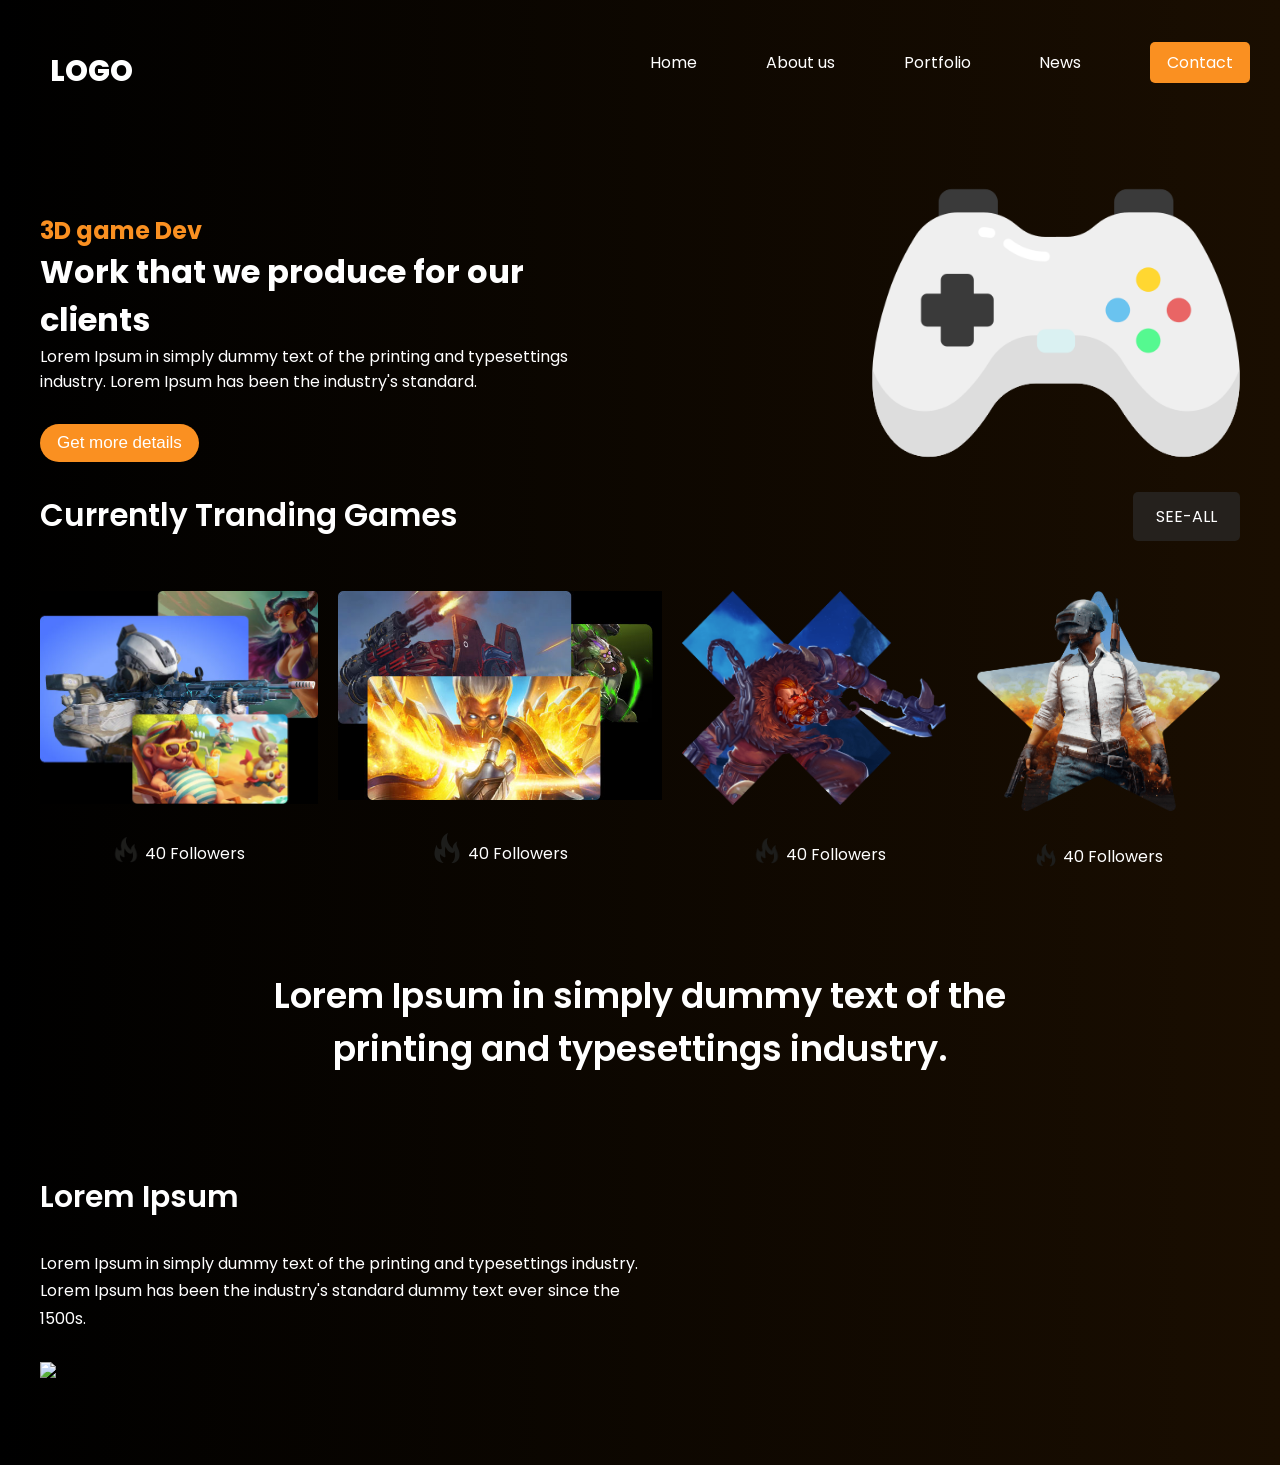
==== index.html @ 3085d7ff "Add navbar, hero, trending, big-text, banner." ====
<!DOCTYPE html>
<html lang="en">
<head>
    <meta charset="UTF-8">
    <title>Website</title>
    <link rel="stylesheet" href="css/style.css">
</head>

<body>
    <div class="wrapper"> <!-- div для градиента -->
        <header class="container">  <!-- шапка: лого + бар --> <!-- -->
            <span class="logo"> <!-- логотип -->
                logo
            </span>
            <nav> <!-- навбар -->
                <ul> <!-- список непронумерованный -->
                    <li class="active"> <a href="#"> Home </a> </li> <!-- элемент списка -->
                    <li> <a href="#"> About us </a> </li>
                    <li> <a href="#"> Portfolio </a> </li>
                    <li> <a href="#"> News </a> </li>
                    <li class="btn"> <a href="#"> Contact </a> </li>
                </ul>
            </nav>
        </header>

            <div class="hero container"> <!-- директорая hero -->
                <div class="hero--info">
                    <h2>3D game Dev</h2> <!-- заголовок второго уровня -->
                    <h1>Work that we produce for our clients</h1> <!-- заголовок первого уровня -->
                    <p>Lorem Ipsum in simply dummy text of the printing and typesettings industry. Lorem Ipsum has been the industry's standard.</p> <!-- абзац -->
                    <button class="btn"> Get more details</button>
                </div>

                <img src="img/joystick.png" alt="Изо">
            </div>

            <div class="container trending">
                <a href="#" class="see-all">SEE-ALL</a>
                <h3>Currently Tranding Games</h3>

                <div class="games"> <!-- 4 картинки -->

                    <div class="block l1">
                        <img src="img/img_4.png" alt="">
                        <span><img src="img/power.png" alt="">40 Followers</span>
                    </div>

                    <div class="block l2">
                        <img src="img/img_3.png" alt="">
                        <span><img src="img/power.png" alt="">40 Followers</span>
                    </div>

                    <div class="block l3">
                        <img src="img/market.png" alt="">
                        <span><img src="img/power.png" alt="">40 Followers</span>
                    </div>

                    <div class="block l4">
                        <img src="img/best-moments.png" alt="">
                        <span><img src="img/power.png" alt="">40 Followers</span>
                    </div>

                </div>
            </div>

            <div class="container big-text">
                <p>Lorem Ipsum in simply dummy text of the printing and typesettings industry.</p> <!-- абзац -->
            </div>
            <div class="container banner">
                <h3>Lorem Ipsum</h3>
                <p>Lorem Ipsum in simply dummy text of the printing and typesettings industry. Lorem Ipsum has been the industry's standard dummy text ever since the 1500s.</p>
                <img src="img/img_5.png">
            </div>

        <div/> <!-- закрывающийся wrapper -->

</body>
</html>
---- css/style.css ----
@import url('https://fonts.googleapis.com/css2?family=Poppins:ital,wght@0,100;0,200;0,300;0,400;0,500;0,600;0,700;0,800;0,900;1,100;1,200;1,300;1,400;1,500;1,600;1,700;1,800;1,900&display=swap');

* {
    margin: 0; /* внешние отступы */
    padding: 0; /* внутренние отступы*/
}

body{
    font-family: 'Poppins', sans-serif; /* определенный шрифт */
    font-weight: 400; /* жирность шрифта */
    color: #ffffff;
    background: black;
}

/**/
a { /* для всех ссылок */
    text-decoration: none; /* убрать _ */
}
img{
    max-width: 100%; /*максимальная ширина, чтобы не вылазело за пределы род. блока*/

}

.wrapper{
    background: linear-gradient(90deg, rgba(0,0,0,1) 000000%, rgba(26,14,1,1) 100%); /* цвет фона сайта */
    width: 100%;
}
.container{ /* хэдер и хиро */
    width: 1200px;
    margin: 0 auto;
}

header{
    padding: 50px; /* внутренние отступы в шапке снизу и сверху */
}

header .logo{
    text-transform: uppercase;
    font-size: 29px; /* размер текста */
    font-weight: 800; /* жирность шрифта */ /**/
}
header nav{
    float: right; /* позиционирование навигации по правую сторону */
    width: 50%; /* половина ширины шапки */
}
header nav ul{
    list-style: none; /* удаляем точки в списке */
    display: flex; /* элементы списка встались горизонтально */
    justify-content: space-between; /* растягивание элементов на всю ширину */
}

header nav ul li{
    display: inline-block;
}

header nav ul li a{ /* ссылки навбара*/
    color: #ffffff;
}

header nav ul li:not(.active):not(.btn) a:hover{ /* не будут увеличиватсья - активный пункт меню и btn */
    border-bottom: 5px solid #DC7000;
}

header nav ul li.btn a{  /* кнопка */
    background: #FA9021;
    padding: 9px 17px; /* 9- высота, 17- по бокам */
    border-radius: 5px; /* скругление углов */
    transition: all 500ms ease; /* плавность эффекта увеличения кнопки */
}

header nav ul li.btn a:hover{
    background: red;
}
.hero--info{
    width: 530px;
    margin-top: 70px; /* отступ hero от бара */
}
button.btn{
    background: #FA9021;
    padding: 9px 17px;
    border-radius: 50px;
    transition: all 500ms ease;
    color: #ffffff;
    border: none;
    margin-top: 30px; /* отступ кнопки сверху */
    font-size: 17px; /* размер текста */
}

button.btn:hover{ /* при наведении на кнопку */
    background: #DC7000; /* текст кнопки */
    transform: scale(1.1); /* увеличение кнопки */
    cursor: pointer; /* курсор наводится */
}

.hero--info h2{
    color: #FA9021; /* текст шрифта */
}


.hero{
    position: relative;
}

.hero img{
    position: absolute;
    top: -100px;
    right: -121px;
    width: 35%;
    margin-right: 95px;
    /*z-index: 2;*/
}

.trending h3{
    font-weight: 600; /* жирность */
    font-size: 31px; /* размер текста */
    margin-top: 30px;
}

.trending .see-all{
    margin-top: 0px;
    color: #ffffff; /* цвет шрифта */
    background: #25211D; /* фон текста */
    border-radius: 5px;
    padding: 12px 23px; /* внутренний отступ 12 сверху и снизу, 23 по бокам пикселей */
    float: right; /* позиционирование кнопки по правую сторону */
    display: block;
    transition: all 500ms ease; /* плавность эффекта увеличения кнопки */
    /*z-index: 1;*/

}

.trending .see-all:hover{
    transform: scale(1.1); /* увеличение кнопки */
}

.trending .games{
    display: flex;
    justify-content: space-between;
    width: 100%;
    padding: 50px 0px;
}

.trending .games .l1{
    margin-right: 20px;
}

.trending .games .l2{
    width: 60%;
    margin-right: 20px;
}

.trending .games .l3{
    width: 51%;
    margin-right: 20px;
}

.trending .games .l4{
    width: 45%;
    margin-right: 20px;
}

.trending .games span{
    display: block;
    text-align: center;
    margin-top: 20px ;
}

.trending .games span img{
    width: 10%;
    top: 5px;
    position: relative;
    margin-right: 5px;

}

.big-text{
    text-align: center;
    font-weight: 600; /* жирность */
    font-size: 35px; /* размер текста */
/*margin-top: 30px;*/
    color: #ffffff;
    padding: 50px 0px;
    width: 800px;
}

.banner{
    padding: 50px 0px;
}

.banner h3{
    font-size: 30px;
    font-weight: 600;
    margin-bottom: 30px;
}

.banner p{
   line-height: 170%;
    margin-bottom: 30px;
    width: 50%;
}

.banner img{
    width: 100%;
    margin-bottom: 30px;
}
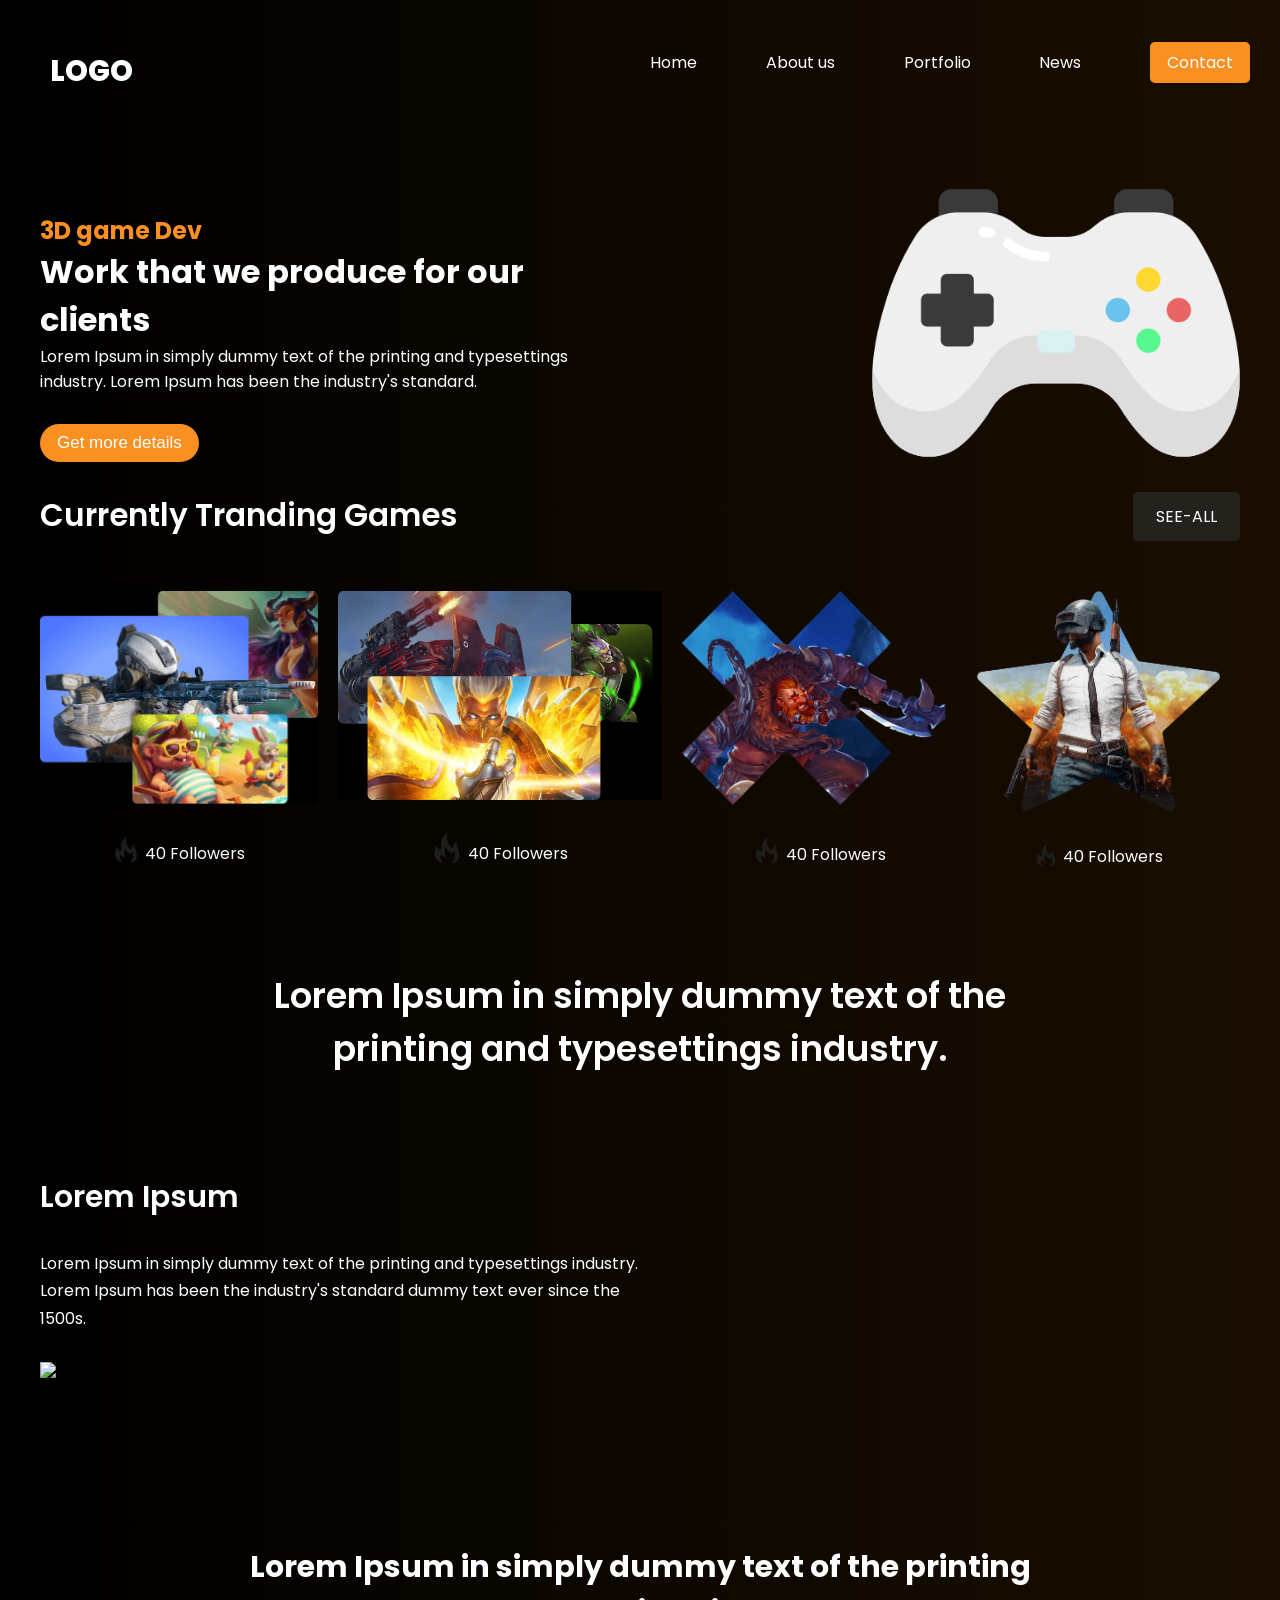
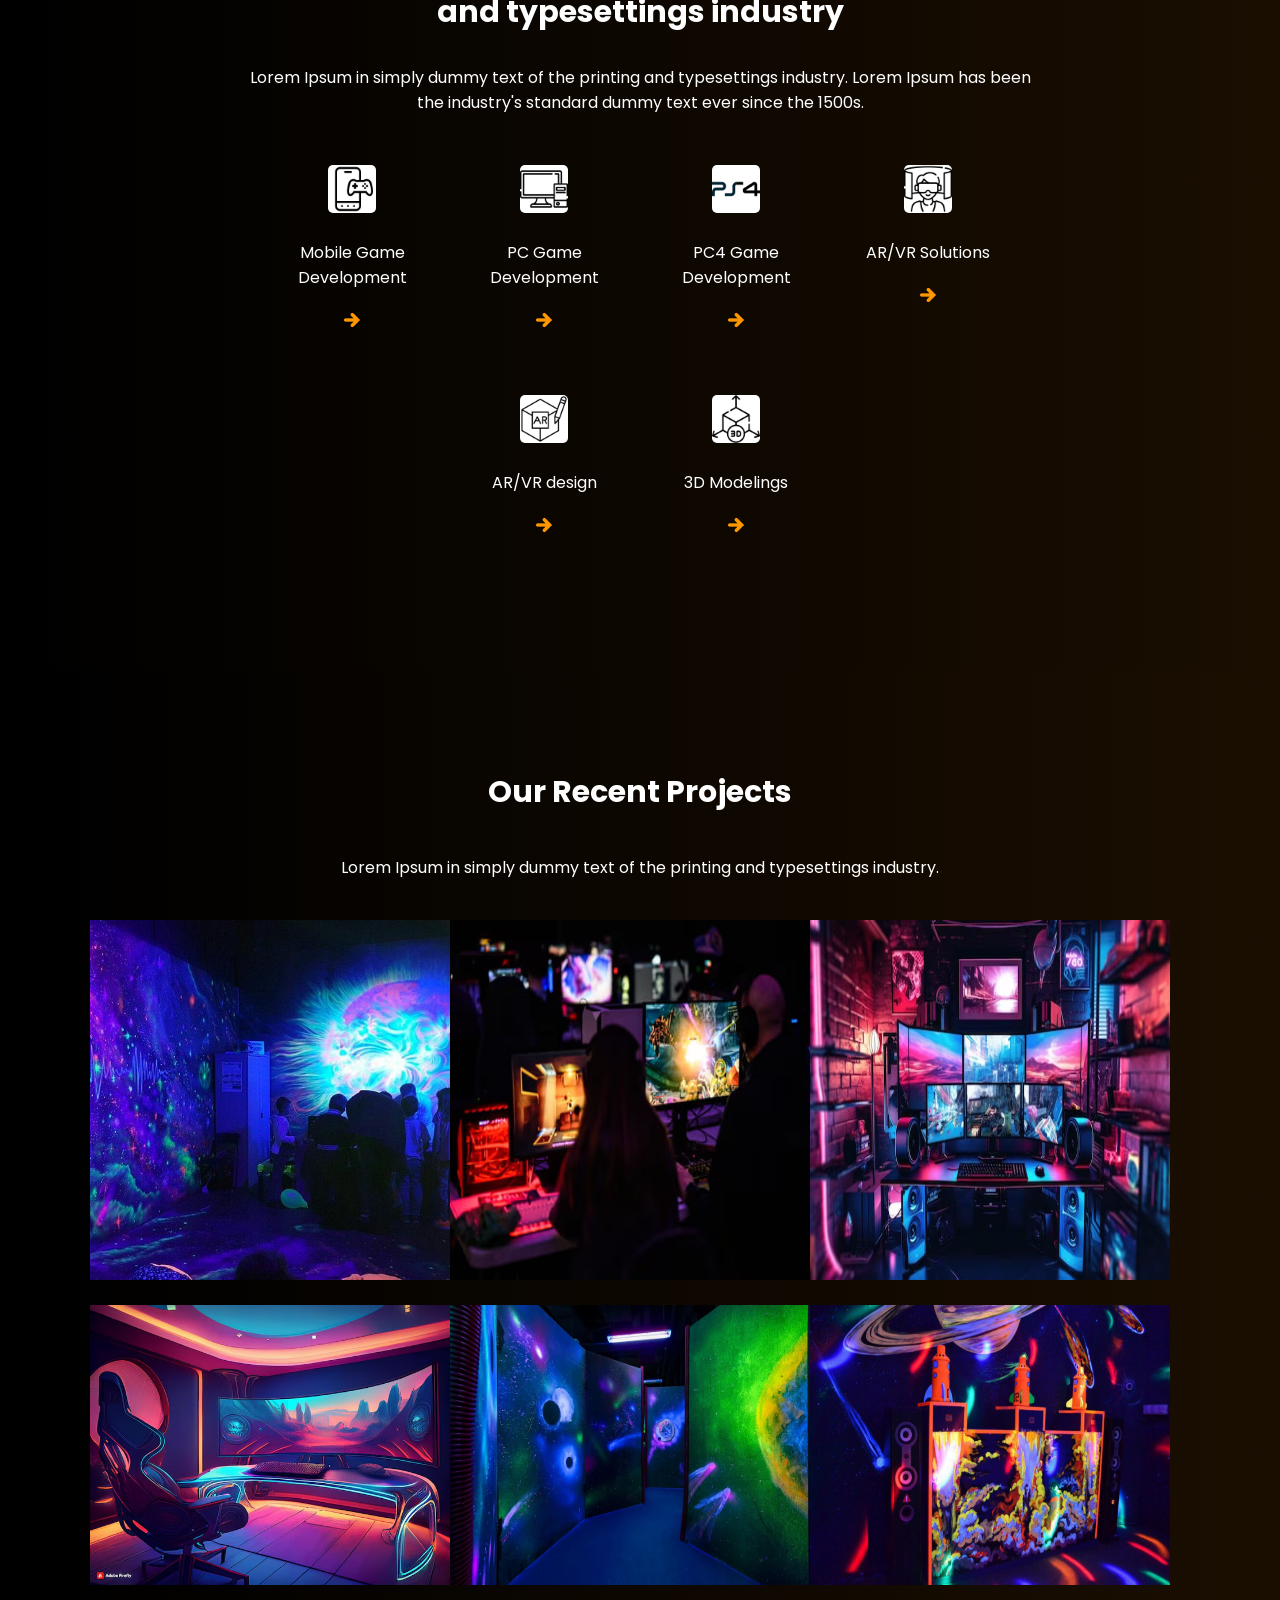
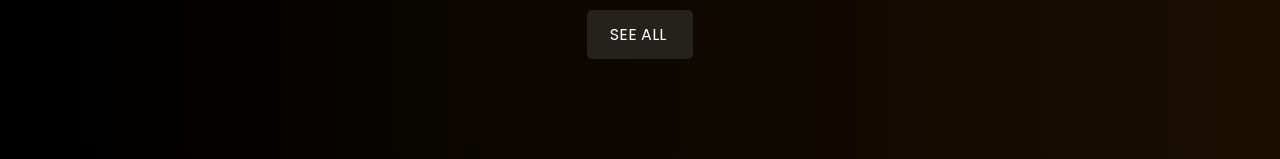
==== commit 21638842: "Add features and projects" ====
--- a/index.html
+++ b/index.html
@@ -71,8 +71,73 @@
                 <p>Lorem Ipsum in simply dummy text of the printing and typesettings industry. Lorem Ipsum has been the industry's standard dummy text ever since the 1500s.</p>
                 <img src="img/img_5.png">
             </div>
+        <div/>
+    </div> <!-- закрывающийся wrapper -->
 
-        <div/> <!-- закрывающийся wrapper -->
+    <div class="features"><!-- фоновое изображение + блоки -->
+        <div class="container">
+            <h3>
+                Lorem Ipsum in simply dummy text of the printing and typesettings industry
+            </h3>
+            <p>Lorem Ipsum in simply dummy text of the printing and typesettings industry. Lorem Ipsum has been the industry's standard dummy text ever since the 1500s.</p>
+            <div class="info">
+                <div class="block"> <!-- img + txt + emoji 1-->
+                    <img class="pic" src="img/mobile-game.png" alt="">
+                    <p>Mobile Game Development</p>
+                    <img class="arrow" src="img/right-arrow.png" alt="">
+                </div>
 
+                <div class="block"> <!-- img + txt + emoji 2-->
+                    <img class="pic" src="img/pc.png" alt="">
+                    <p>PC Game Development</p>
+                    <img class="arrow" src="img/right-arrow.png" alt="">
+                </div>
+
+                <dev class="block"> <!-- img + txt + emoji 3-->
+                    <img class="pic" src="img/ps4.png" alt="">
+                    <p>PC4 Game Development</p>
+                    <img class="arrow" src="img/right-arrow.png" alt="">
+                </dev>
+
+                <dev class="block"> <!-- img + txt + emoji 4-->
+                    <img class="pic" src="img/virtual-tour.png" alt="">
+                    <p>AR/VR Solutions</p>
+                    <img class="arrow" src="img/right-arrow.png" alt="">
+                </dev>
+
+                <dev class="block"> <!-- img + txt + emoji 5-->
+                    <img class="pic" src="img/design.png" alt="">
+                    <p>AR/VR design</p>
+                    <img class="arrow" src="img/right-arrow.png" alt="">
+                </dev>
+
+                <dev class="block"> <!-- img + txt + emoji 5-->
+                    <img class="pic" src="img/3d-model.png" alt="">
+                    <p>3D Modelings</p>
+                    <img class="arrow" src="img/right-arrow.png" alt="">
+                </dev>
+            </div>
+        </div>
+    </div>
+
+    <div class="wrapper container">
+        <div class="project">
+            <h3>Our Recent Projects</h3>
+            <p>Lorem Ipsum in simply dummy text of the printing and typesettings industry.</p>
+
+            <div class="images">
+                 <img src="img/img.png" alt="">
+                 <img src="img/img_1.png" alt="">
+                 <img src="img/img_2.png" alt="">
+             </div>
+
+            <div class="images">
+                <img src="img/img_6.png" alt="">
+                <img src="img/img_7.png" alt="">
+                <img src="img/img_8.png" alt="">
+            </div>
+            <a href="" class="see-all">SEE ALL</a>
+        <div>
+    </div>
 </body>
 </html>
--- a/css/style.css
+++ b/css/style.css
@@ -116,7 +116,7 @@
     margin-top: 30px;
 }
 
-.trending .see-all{
+.trending .see-all, .project .see-all{
     margin-top: 0px;
     color: #ffffff; /* цвет шрифта */
     background: #25211D; /* фон текста */
@@ -126,10 +126,9 @@
     display: block;
     transition: all 500ms ease; /* плавность эффекта увеличения кнопки */
     /*z-index: 1;*/
-
-}
-
-.trending .see-all:hover{
+}
+
+.trending .see-all:hover, .project .see-all:hover{
     transform: scale(1.1); /* увеличение кнопки */
 }
 
@@ -202,4 +201,81 @@
 .banner img{
     width: 100%;
     margin-bottom: 30px;
+}
+
+.features{
+    background: url("../img/nature.png") no-repeat center center fixed;
+    background-size: cover; /* растягивание изображения на всю ширину секции  */
+    padding: 80px;
+}
+
+.info .block .pic{
+    background: white;
+    width: 30%;
+    border-radius: 5px;
+}
+
+.info .block .arrow{
+    width: 10%;
+}
+
+.features .container {
+    text-align: center;
+    margin-bottom: 20px;
+    max-width: 800px;
+    margin-right: auto;
+    margin-left: auto;
+}
+
+.features .container p {
+    margin-top: 20px;
+    margin-bottom: 20px;
+}
+
+.features .container h3 {
+    padding-bottom: 10px;
+    font-size: 30px;
+}
+
+.features .info{
+    display: flex;
+    justify-content: center;
+    flex-wrap: wrap;
+}
+
+.features .info .block{
+    text-align: center;
+    width: 20%;
+    margin: 30px 2%;
+}
+
+.project{
+    padding: 100px 0px;
+}
+
+.images{
+    width: 30%;
+}
+
+.project h3{
+    font-size: 30px;
+    text-align: center;
+
+}
+
+.project p{
+    margin: 40px 0px;
+    text-align: center;
+}
+
+.project .images{
+    display: flex;
+    justify-content: space-around;
+    margin: 25px 50px;
+}
+
+.project .see-all{
+    float: none;
+    width: 60px;
+    margin: 0px auto; /* 0 вверх, вниз, автоматически справа и слева  */
 }
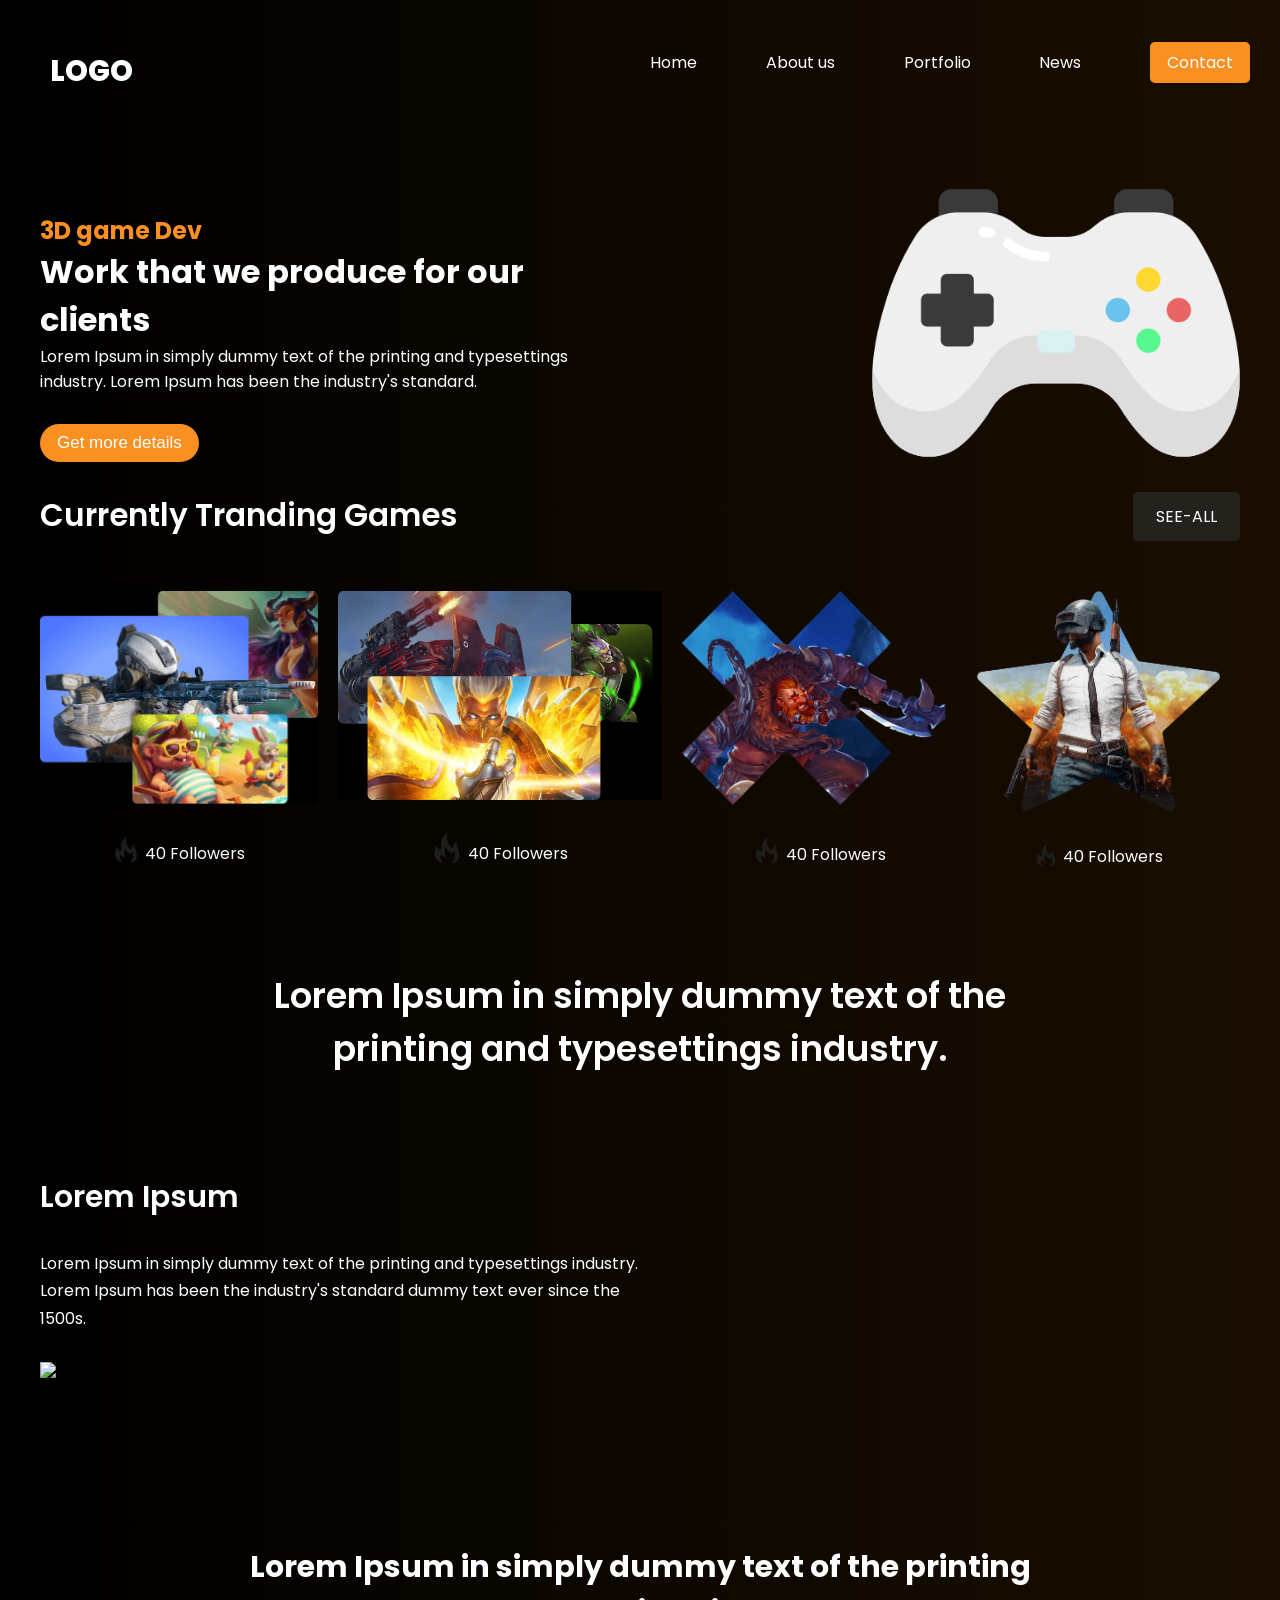
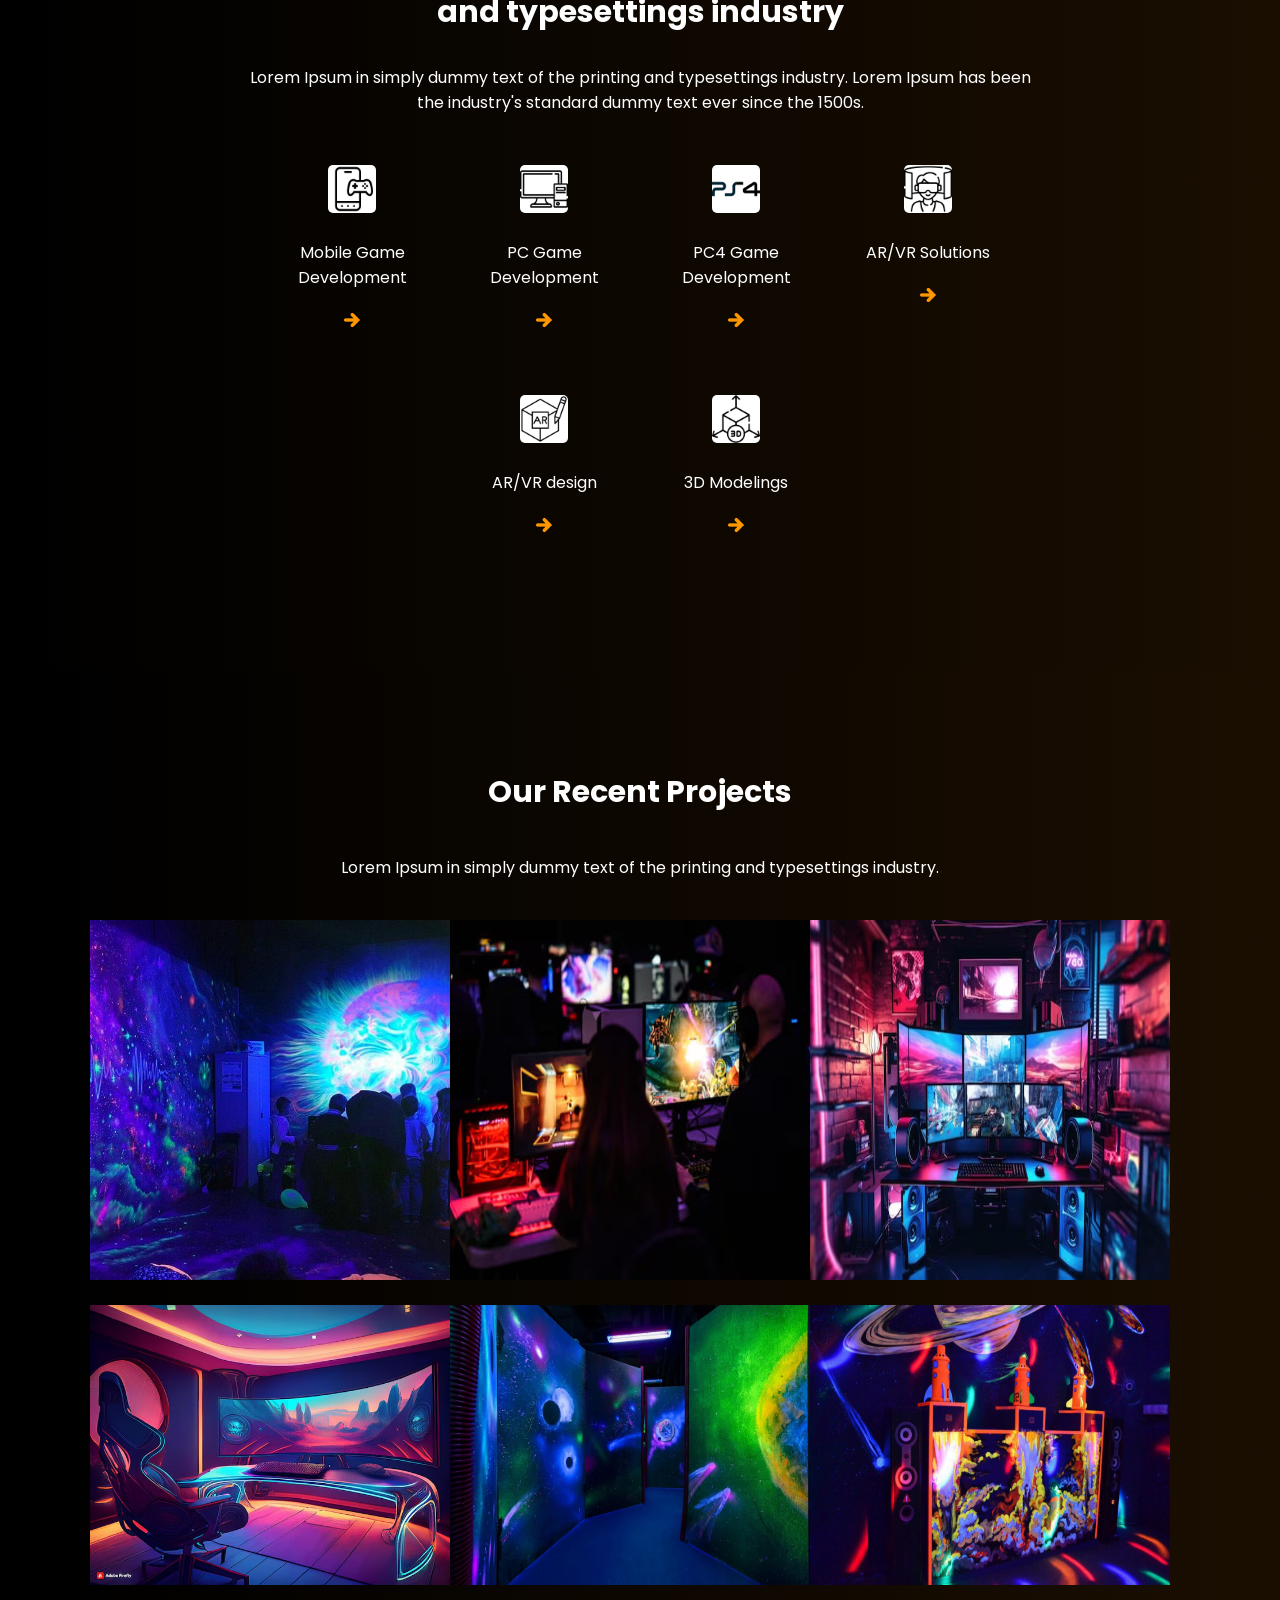
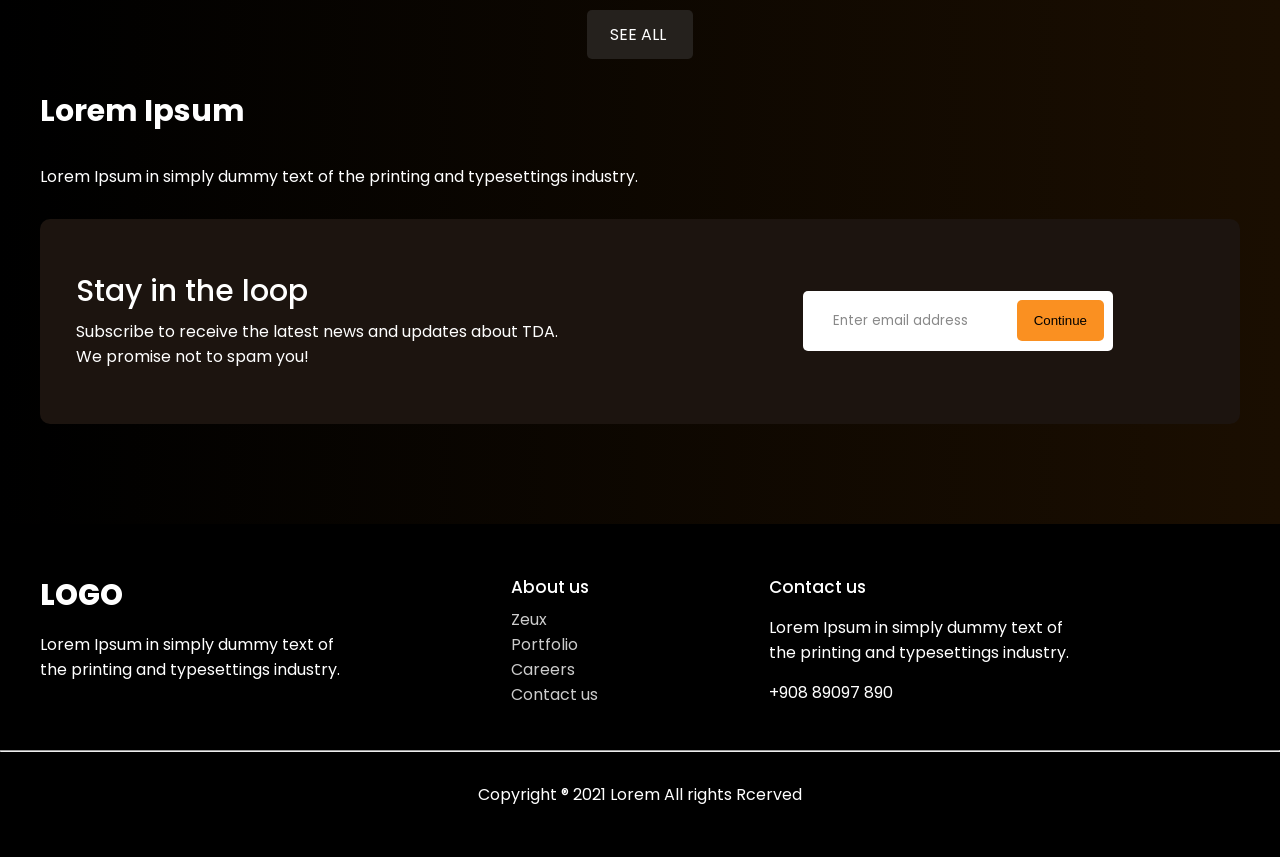
==== commit 7eed1f6a: "Add email, index.js, footer" ====
--- a/index.html
+++ b/index.html
@@ -137,7 +137,62 @@
                 <img src="img/img_8.png" alt="">
             </div>
             <a href="" class="see-all">SEE ALL</a>
-        <div>
+
+            <div class="email">
+                <h3>Lorem Ipsum</h3>
+                <p>Lorem Ipsum in simply dummy text of the printing and typesettings industry.</p>
+                <div class="obj">
+                    <div>
+                        <h4>Stay in the loop</h4>
+                        <p>Subscribe to receive the latest news and updates about TDA. We promise not to spam you!</p>
+                    </div>
+
+                    <div>
+                        <input type="email" id="emailField" placeholder="Enter email address">
+                        <button onclick="checkEmail()">Continue </button>
+                    </div>
+                </div>
+            </div>
+
+
+
+            <div>
+            </div>
+        </div>
     </div>
+
+    <script src="index.js"></script> <!-- Подключение внешнего файла -->
+
+    <footer>
+        <div class="block container">
+
+            <div>
+                <span class="logo">logo</span>
+                <p>Lorem Ipsum in simply dummy text of the printing and typesettings industry.</p>
+            </div>
+            <div>
+                <h4>About us</h4>
+                <ul>
+                    <li>Zeux</li>
+                    <li>Portfolio</li>
+                    <li>Careers</li>
+                    <li>Contact us</li>
+                </ul>
+            </div>
+            <div>
+                <h4>Contact us</h4>
+                <p>Lorem Ipsum in simply dummy text of the printing and typesettings industry.</p>
+                <p>+908 89097 890</p>
+            </div>
+
+            <div>
+
+            </div>
+
+        </div>
+        <hr>
+        <p>Copyright ® 2021 Lorem All rights Rcerved</p>
+    </footer>
+
 </body>
 </html>
--- a/css/style.css
+++ b/css/style.css
@@ -34,7 +34,7 @@
     padding: 50px; /* внутренние отступы в шапке снизу и сверху */
 }
 
-header .logo{
+header .logo, footer .logo{
     text-transform: uppercase;
     font-size: 29px; /* размер текста */
     font-weight: 800; /* жирность шрифта */ /**/
@@ -61,14 +61,14 @@
     border-bottom: 5px solid #DC7000;
 }
 
-header nav ul li.btn a{  /* кнопка */
+header nav ul li.btn a, .email .obj button{  /* кнопка */
     background: #FA9021;
     padding: 9px 17px; /* 9- высота, 17- по бокам */
     border-radius: 5px; /* скругление углов */
     transition: all 500ms ease; /* плавность эффекта увеличения кнопки */
 }
 
-header nav ul li.btn a:hover{
+header nav ul li.btn a:hover, .email .obj button:hover{
     background: red;
 }
 .hero--info{
@@ -278,4 +278,97 @@
     float: none;
     width: 60px;
     margin: 0px auto; /* 0 вверх, вниз, автоматически справа и слева  */
-}+}
+
+.email h3{
+    margin: 30px 0px;
+    text-align: left;
+    font-size: 30px;
+}
+
+.email p{
+    margin: 30px 0px;
+    text-align: left;
+    width: 50%;
+}
+
+.email .obj{
+    background-color: #1C140F;
+    display: flex;
+
+    border-radius: 10px;
+    padding: 50px 3%;
+    align-items: center;
+    justify-content: space-between;
+}
+
+.email .obj p{
+    margin: 5px 0px;
+    width: 70%;
+}
+
+.email .obj h4{
+    font-size: 30px;
+    font-weight: 500;
+}
+
+.email .obj input{
+    background-color: white;
+    outline: none;
+    border: 0;
+    border-radius: 5px;
+    width: 250px;
+    font-family: 'Poppins', sans-serif; /* определенный шрифт */
+    font-weight: 400; /* жирность шрифта */
+    padding: 20px 30px;
+
+}
+
+.email .obj button{
+    left: 0px;
+    cursor: pointer;
+    border: 0;
+    padding: 13px 17px;
+    left: -100px;
+    position: relative;
+
+}
+
+.email .obj input::placeholder{
+    color: #898989;
+}
+
+footer{
+    background-color: black;
+    padding: 50px 0px;
+}
+footer .block{
+    display: flex;
+    justify-content: space-between;
+}
+
+footer .block p{
+    margin: 15px 0px;
+    width: 300px;
+}
+
+footer .block h4{
+    font-weight: 500;
+    font-size: 17px;
+}
+
+footer .block ul{
+    list-style: none;
+    margin-top: 7px;
+    opacity: 0.8;
+}
+
+footer hr{
+    margin: 30px 0px;
+    background: #ccc;
+}
+
+footer > p{
+    text-align: center;
+}
+
